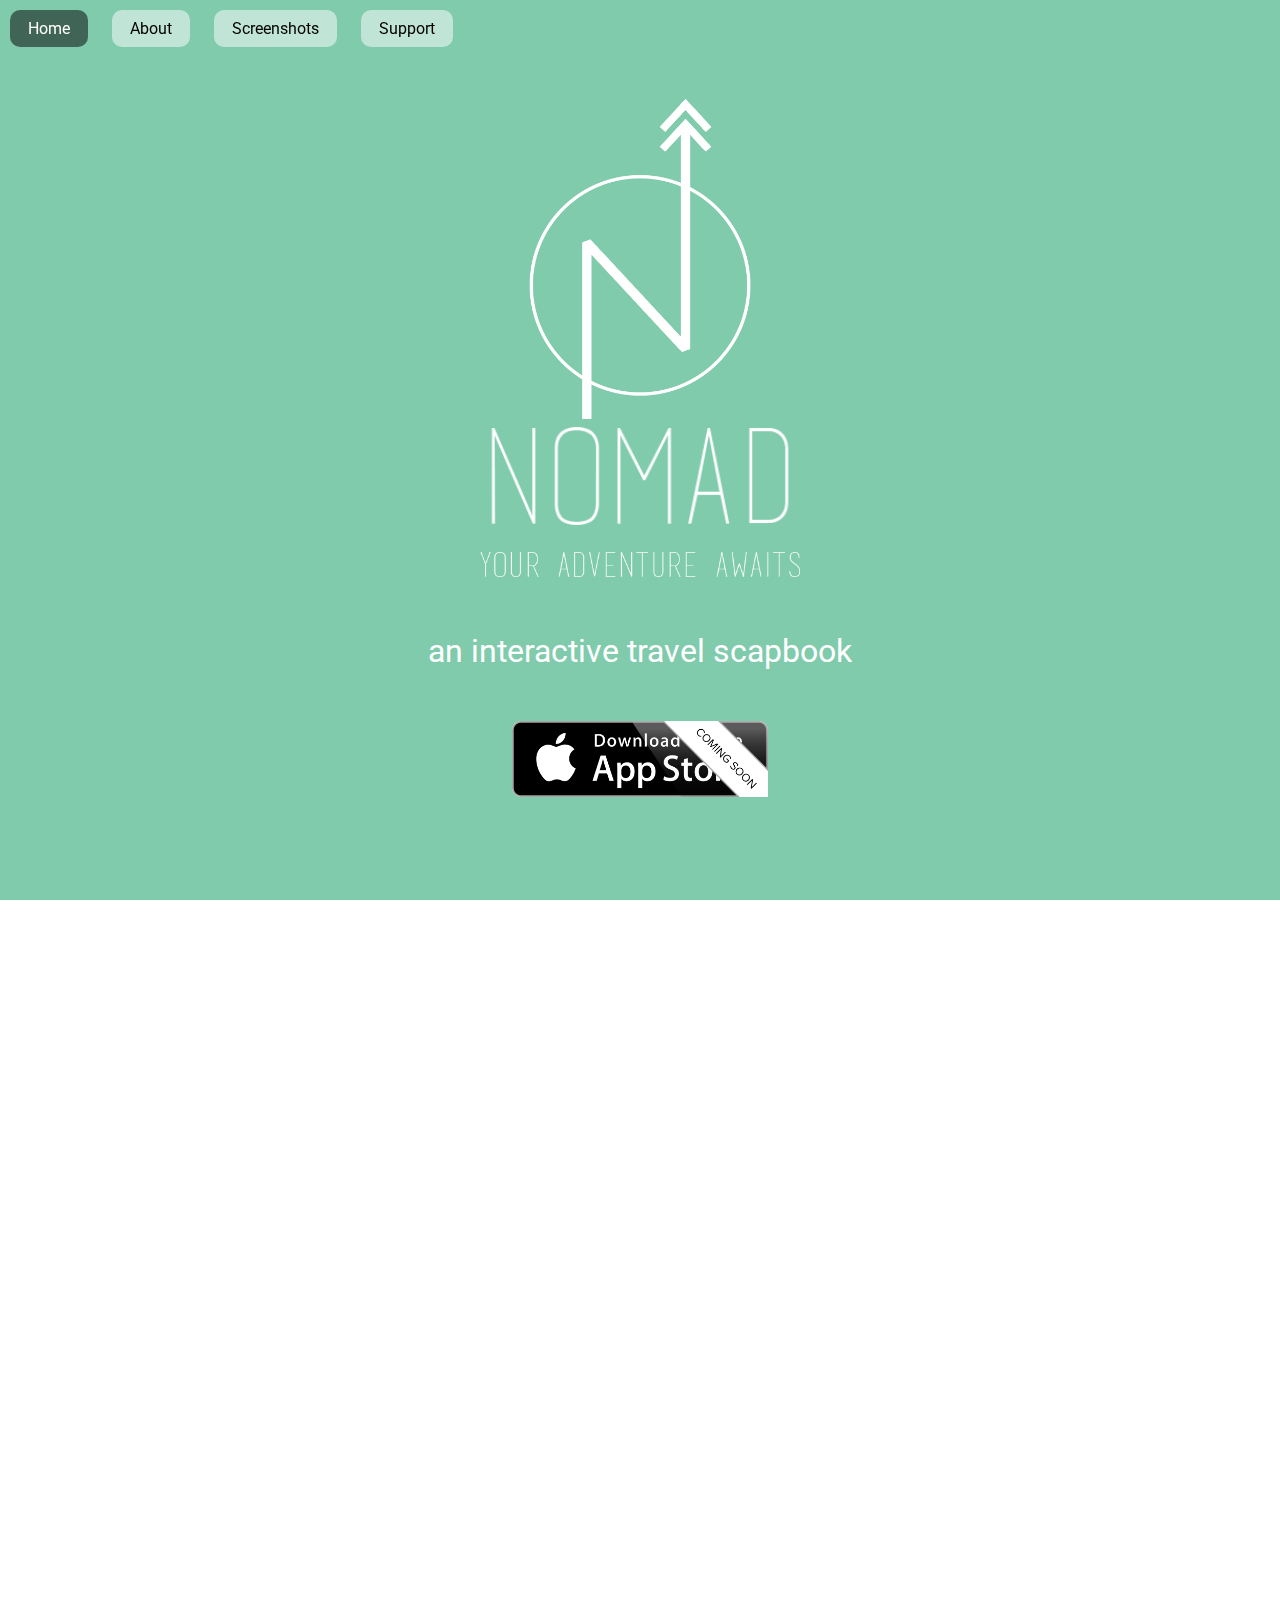
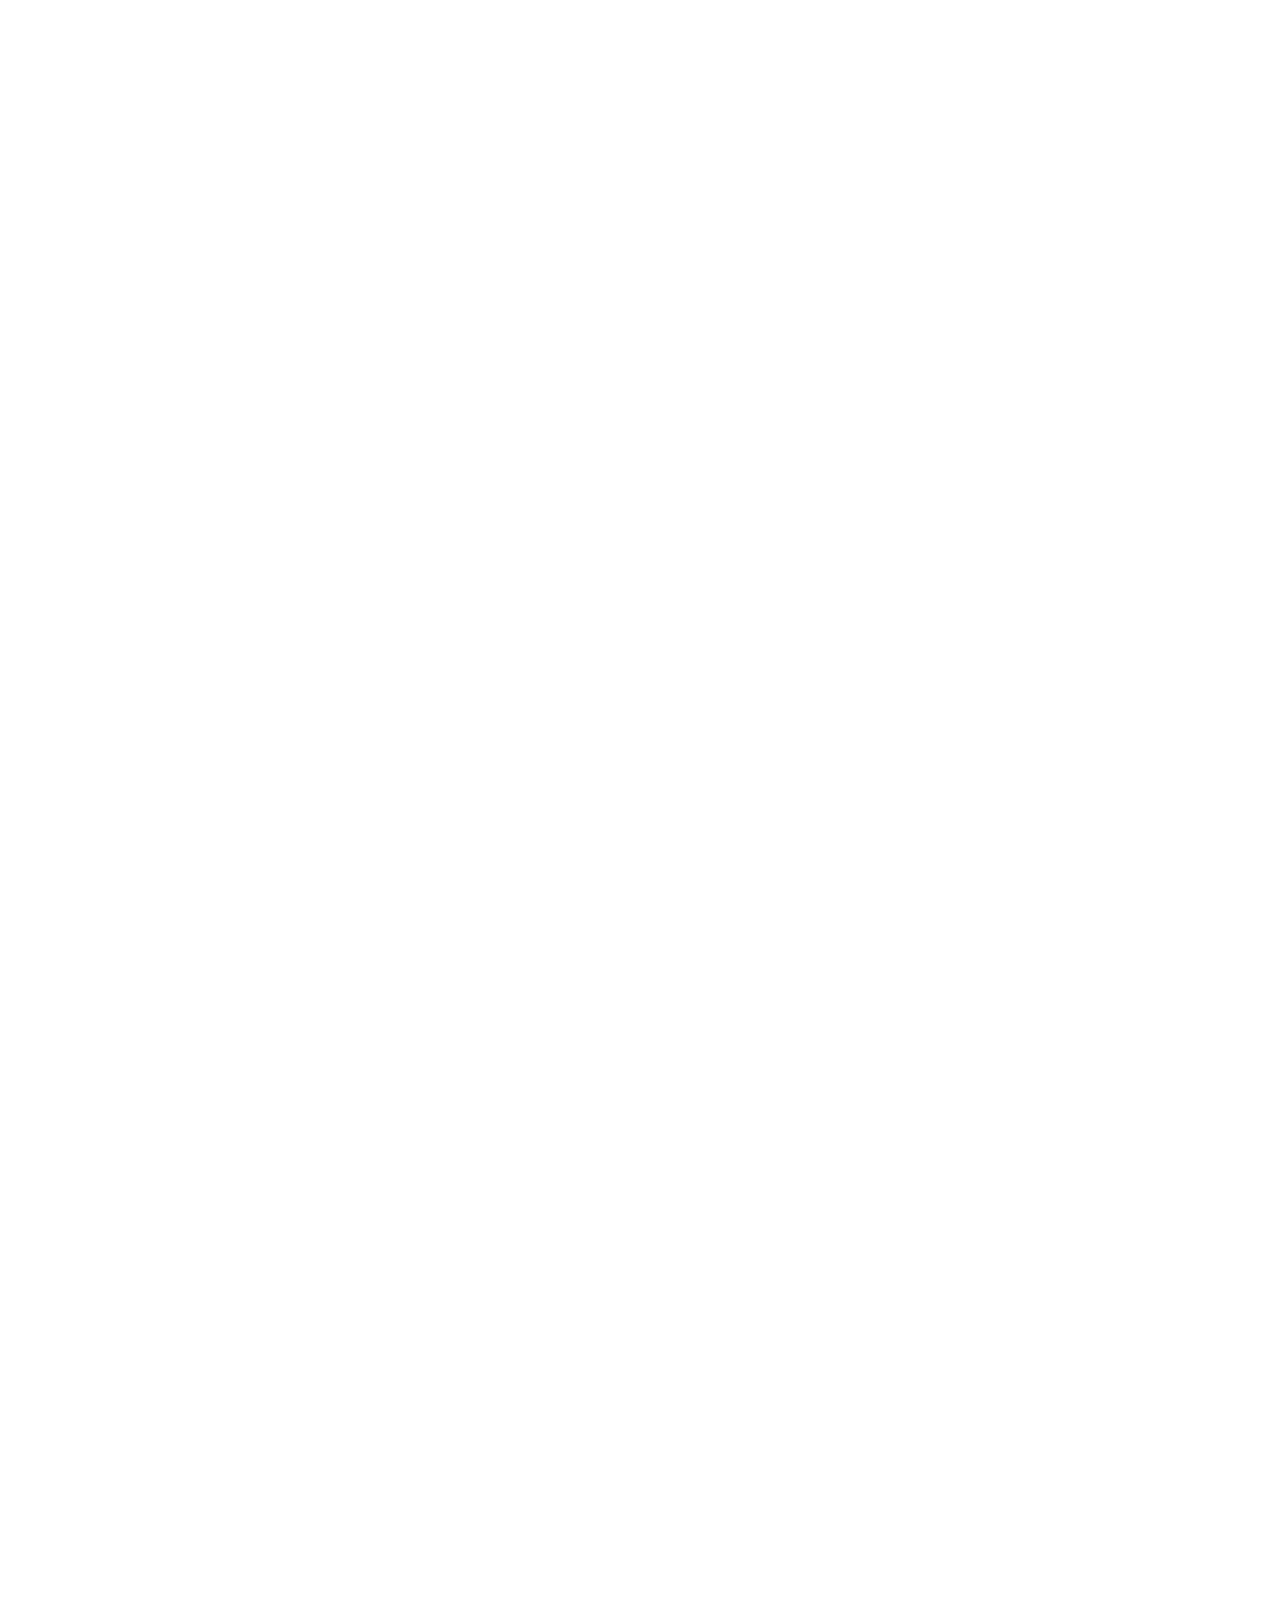
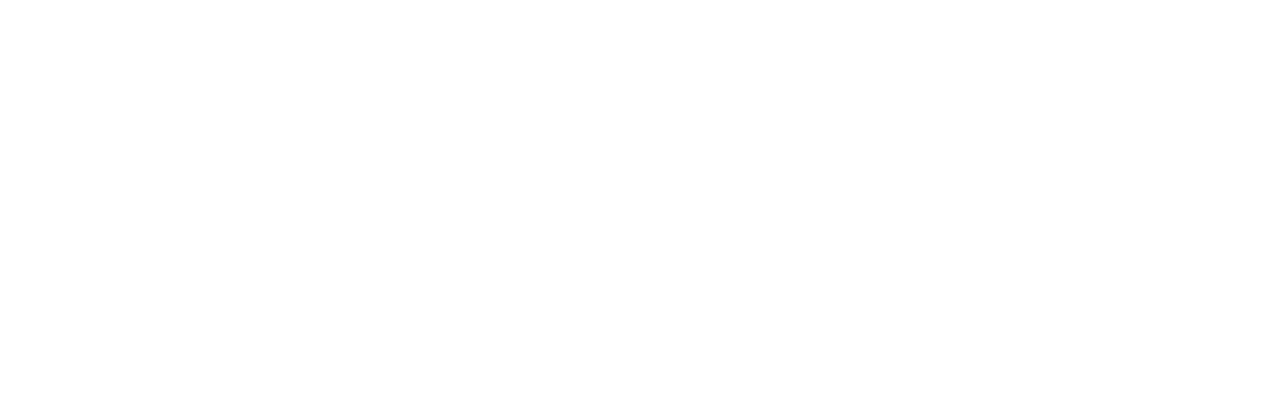
==== index.html @ 85e1ce63 "Add screenshots to website" ====
<!DOCTYPE html>
<html xmlns="http://www.w3.org/1999/xhtml">
	<head>
		<meta http-equiv="Content-Type" content="text/html; charset=utf-8" />

		<title>Nomad</title>

		<meta name="author" content="Kristin Beese" />
		<meta name="Resource-type" content="Document" />

		<link rel="stylesheet" type="text/css" href="jquery.fullPage.css" />
		<link href='http://fonts.googleapis.com/css?family=Oswald:400,300|Slabo+27px|Open+Sans+Condensed:300|Roboto:500,900,100,300,700,400' rel='stylesheet' type='text/css'>
		<link rel="stylesheet" type="text/css" href="examples.css" />

		<script src="jquery-1.8.2.min.js"></script>

		<script>
  			(function(i,s,o,g,r,a,m){i['GoogleAnalyticsObject']=r;i[r]=i[r]||function(){
  				(i[r].q=i[r].q||[]).push(arguments)},i[r].l=1*new Date();a=s.createElement(o),
  				m=s.getElementsByTagName(o)[0];a.async=1;a.src=g;m.parentNode.insertBefore(a,m)
  			})(window,document,'script','//www.google-analytics.com/analytics.js','ga');

  			ga('create', 'UA-66879766-2', 'auto');
  			ga('send', 'pageview');

		</script>


		<script type="text/javascript" src="jquery.fullPage.js"></script>

		<script type="text/javascript">
			$(document).ready(function() {
				$('#fullpage').fullpage({
					sectionsColor: ['#81cbad', '#4BBFC3', '#7BAABE', 'whitesmoke', '#ccddff'],
					anchors: ['firstPage', 'secondPage', '3rdPage', '4thpage', 'lastPage'],
					menu: '#menu',
					afterLoad: function(anchorLink, index){

						//section 2
						if(index == 2){
							//moving the image
							$('#section1').find('img').delay(500).animate({
								left: '0%'
							}, 1500, 'easeOutExpo');

							$('#section1').find('p').first().fadeIn(1800, function(){
								$('#section1').find('p').last().fadeIn(1800);
							});;

						}

						//section 3
						if(anchorLink == '3rdPage'){
							//moving the image
							$('#section2').find('.intro').delay(500).animate({
								left: '0%'
							}, 1500, 'easeOutExpo');
						}
					}
				});
			});
		</script>
		<style>

			#section1{
				background:url("bg1.jpg") center top no-repeat; 
				background-position: fixed;
				background-color: #000000;
				background-size: cover;
			}

			#section2{
				background:url("bg2.jpg") center top no-repeat; 
				background-position: fixed;
				background-color: #000000;
				background-size: cover;
			}

			#logo {
				width: 25%;
				margin-left: 30%;
				margin-right: 30%;
			}

			#section3 img {
				width: 20%;
				margin-right: 40%;
				margin-left: 40%;

			}

			h3 {
				color: black;
			}


			#section3 h2, h3{
				color: black;
				padding: 1%;
			}

			#section0 {
				background: #81cbad;
			}

			#section3 {
				background: linear-gradient(#FFFFFF, #BABABA);
			}

			#white {
				background-color: rgba(255, 255, 255, 0.45);
				-webkit-background-size: cover;
				padding-top: 3%;
				padding-bottom: 3%;
			}

			h1 {
				color: black;
				font-size: 310%;
				font-weight: 500;
			}
			#section1 p {
				color: black;
				font-size: 150%;
				margin-left: 5%;
				margin-right: 5%;
				margin-top: 2%;
				margin-bottom: 1%;
			}

			#section1 h2{
				color: black;
				font-size: 125%;
				margin: 5%;
				margin-top: 2%;
				margin-bottom: 0;
			}

			#section1 h3 {
				font-size: 255%;
				font-weight: 500;
				color: black;
			}

			#section0 h2 {
				font-size: 200%;
				color: white;
				padding-top: 4%;
				padding-bottom: 4%;
				padding-left: 8%;
				padding-right: 8%;
			}

			#app {
				width: 20%;
			}

			#numlist {
				text-align: left;
			}

			#section2 img {
				height: 70%;
				text-align: center;
				margin: 0;
			}

			#section1 img {
				float: left;
				width: 13%;
				margin: 3%;
				margin-top: 0%;
			
			}

			#section3 h3 {
				font-size: 150%;
			}

			#section1 h1 {
				padding: 0;
				margin: 0;
				padding-top: 5px;
			}

			#section3 p {
				color: black;
			}


			a {
				color: #81cbad;
			}

		</style>

	</head>
	<body>

		<ul id="menu">
			<li data-menuanchor="firstPage"><a href="#firstPage">Home</a></li>
			<li data-menuanchor="secondPage"><a href="#secondPage">About</a></li>
			<li data-menuanchor="3rdPage"><a href="#3rdPage">Screenshots</a></li>
			<li data-menuanchor="4thpage"><a href="#4thpage">Support</a></li>
		</ul>
		<div id="fullpage">
			<div class="section active" id="section0">
				<p><img id="logo" src="logo.png"></p>
				<p><img id="logo" src="nomad.png"></p><br>
				<img id="logo" src="slogan.png">
				<h2>an interactive travel scapbook</h2>
				<img id="app" src="ios-coming-soon.png">
			</div>

			<div class="section" id="section1">

				<div id="white">

				
					<h1 id="top">perfect for the adventurer</h1>
					<h2>There are so many people of all ages who love to go on adventures, but documenting such trips is not so easy. Though GPS location and timestamps are automatically stored for pictures on iPhones, there is no way to clearly display the progression or the important highlights of a trip in a visual manner. The goal of this app is to pin pictures at locations with a description in order to have a visual scrapbook at the end of the trip. Even though there currently are some travel blogging and GPS tracking applications that can help track your trips, there is no single application that provides a cohesive overview. We can address this problem by organizing the different locations, media, and comments in a chronological list view for each trip with an additional mapview with pinpoints at each entry. </h2>

				</div>

			</div>

			<div class="section" id="section2">
			    <div class="slide active"><img src="screenshots/mockup/iPhone6-0-home_iphone6_gold_portrait.png"></div>
			    <div class="slide active"><img src="screenshots/mockup/iPhone6-1-adventures_iphone6_gold_portrait.png"></div>
			    <div class="slide active"><img src="screenshots/mockup/iPhone6-2-trip_iphone6_gold_portrait.png"></div>
			    <div class="slide active"><img src="screenshots/mockup/iPhone6-3-map_iphone6_gold_portrait.png"></div>
			    <div class="slide active"><img src="screenshots/mockup/iPhone6-4-trip_iphone6_gold_portrait.png"></div>
			</div>

			<div class="section" id="section3">
				
				<h1>comments, questions, or concerns?</h1>
				<h3>Please contact our team</h3>
				<p><a href="mailto:kristinbeese@gmail.com"><b>email us</b></a><p>
				<p><a href="https://github.com/beese/project-nomad"><b>github</b></a><p>
			</div>
		</div>

	</body>
</html>
---- examples.css ----
@CHARSET "ISO-8859-1";
/* Reset CSS
 * --------------------------------------- */
body,div,dl,dt,dd,ul,ol,li,h1,h2,h3,h4,h5,h6,pre,
form,fieldset,input,textarea,p,blockquote,th,td {
    padding: 0;
    margin: 0;
}
a{
	text-decoration:none;
}
table {
    border-spacing: 0;
}
fieldset,img {
    border: 0;
}
address,caption,cite,code,dfn,em,strong,th,var {
    font-weight: normal;
    font-style: normal;
}
strong{
	font-weight: bold;
}
ol,ul {
    list-style: none;
    margin:0;
    padding:0;
}
caption,th {
    text-align: left;

}
h1,h2,h3,h4,h5,h6 {
    font-weight: normal;
    font-size: 100%;
    margin:0;
    padding:0;
    color:#444;
}
q:before,q:after {
    content:'';
}
abbr,acronym { border: 0;
}


/* Custom CSS
 * --------------------------------------- */
body{
	font-family: "Roboto", "Helvetica Neue", arial;
	color: #333;
	color: rgba(0,0,0,0.5);
}
.wrap{
	margin-left: auto;
	margin-right: auto;
	width: 960px;
	position: relative;
}
h1{
	font-size: 6em;
}
p{
	font-size: 2em;
}
.intro p{
	width: 50%;
	margin: 0 auto;
	font-size: 1.5em;
}
.section{
	text-align:center;
}
#menu li {
	display:inline-block;
	margin: 10px;
	color: #000;
	background:#fff;
	background: rgba(255,255,255, 0.5);
	-webkit-border-radius: 10px;
            border-radius: 10px;
}
#menu li.active{
	background:#666;
	background: rgba(0,0,0, 0.5);
	color: #fff;
}
#menu li a{
	text-decoration:none;
	color: #000;
}
#menu li.active a:hover{
	color: #000;
}
#menu li:hover{
	background: rgba(255,255,255, 0.8);
}
#menu li a,
#menu li.active a{
	padding: 9px 18px;
	display:block;
}
#menu li.active a{
	color: #fff;
}
#menu{
	position:fixed;
	top:0;
	left:0;
	height: 40px;
	z-index: 70;
	width: 100%;
	padding: 0;
	margin:0;
}
.twitter-share-button{
	position: fixed;
	z-index: 99;
	right: 149px;
	top: 9px;
}
#download{
	margin: 10px 0 0 0;
	padding: 15px 10px;
	color: #fff;
	text-shadow: 0 -1px 0 rgba(0,0,0,0.25);
	background-color: #49afcd;
	background-image: -moz-linear-gradient(top, #5bc0de, #2f96b4);
	background-image: -ms-linear-gradient(top, #5bc0de, #2f96b4);
	background-image: -webkit-gradient(linear,0 0,0 100%,from( #5bc0de),to( #2f96b4));
	background-image: -webkit-linear-gradient(top, #5bc0de, #2f96b4);
	background-image: -o-linear-gradient(top, #5bc0de, #2f96b4);
	background-image: linear-gradient(top, #5bc0de, #2f96b4);
	background-repeat: repeat-x;
	filter: progid:DXImageTransform.Microsoft.gradient(startColorstr='#5bc0de', endColorstr='#2f96b4', GradientType=0);
	border-color: #2f96b4 #2f96b4 #1f6377;
	border-color: rgba(0,0,0,.1) rgba(0,0,0,.1) rgba(0,0,0,.25);
	filter: progid:DXImageTransform.Microsoft.gradient(enabled=false);

	-webkit-border-radius: 6px;
	-moz-border-radius: 6px;
	border-radius: 6px;
	vertical-align: middle;
	cursor: pointer;
	display: inline-block;
	-webkit-box-shadow: inset 0 1px 0 rgba(255,255,255,0.2),0 1px 2px rgba(0,0,0,0.05);
	-moz-box-shadow: inset 0 1px 0 rgba(255,255,255,0.2),0 1px 2px rgba(0,0,0,0.05);
	box-shadow: inset 0 1px 0 rgba(255,255,255,0.2),0 1px 2px rgba(0,0,0,0.05);
}
#download a{
	text-decoration:none;
	color:#fff;
}
#download:hover{
	text-shadow: 0 -1px 0 rgba(0,0,0,.25);
	background-color: #2F96B4;
	background-position: 0 -15px;
	-webkit-transition: background-position .1s linear;
	-moz-transition: background-position .1s linear;
	-ms-transition: background-position .1s linear;
	-o-transition: background-position .1s linear;
	transition: background-position .1s linear;
}
#infoMenu{
	height: 20px;
	color: #f2f2f2;
	position:fixed;
	z-index:70;
	bottom:0;
	width:100%;
	text-align:right;
	font-size:0.9em;
	padding:8px 0 8px 0;
}
#infoMenu ul{
	padding: 0 40px;
}
#infoMenu li a{
	display: block;
	margin: 0 22px 0 0;
	color: #333;
}
#infoMenu li a:hover{
	text-decoration:underline;
}
#infoMenu li{
	display:inline-block;
	position:relative;
}
#examplesList{
	display:none;
	background: #282828;
	-webkit-border-radius: 6px;
	-moz-border-radius: 6px;
	border-radius: 6px;
	padding: 20px;
	float: left;
	position: absolute;
	bottom: 29px;
	right: 0;
	width:638px;
	text-align:left;
}
#examplesList ul{
	padding:0;
}
#examplesList ul li{
	display:block;
	margin: 5px 0;
}
#examplesList ul li a{
	color: #BDBDBD;
	margin:0;
}
#examplesList ul li a:hover{
	color: #f2f2f2;
}
#examplesList .column{
	float: left;
	margin: 0 20px 0 0;
}
#examplesList h3{
	color: #f2f2f2;
	font-size: 1.2em;
	margin: 0 0 15px 0;
	border-bottom: 1px solid rgba(0, 0, 0, 0.4);
	-webkit-box-shadow: 0 1px 0 rgba(255, 255, 255, 0.1);
	-moz-box-shadow: 0 1px 0 rgba(255,255,255,0.1);
	box-shadow: 0 1px 0 rgba(255, 255, 255, 0.1);
	padding: 0 0 5px 0;
}



/* Demos Menu
 * --------------------------------------- */
 #demosMenu{
	position:fixed;
	bottom: 10px;
	right:10px;
	z-index: 999;
 }
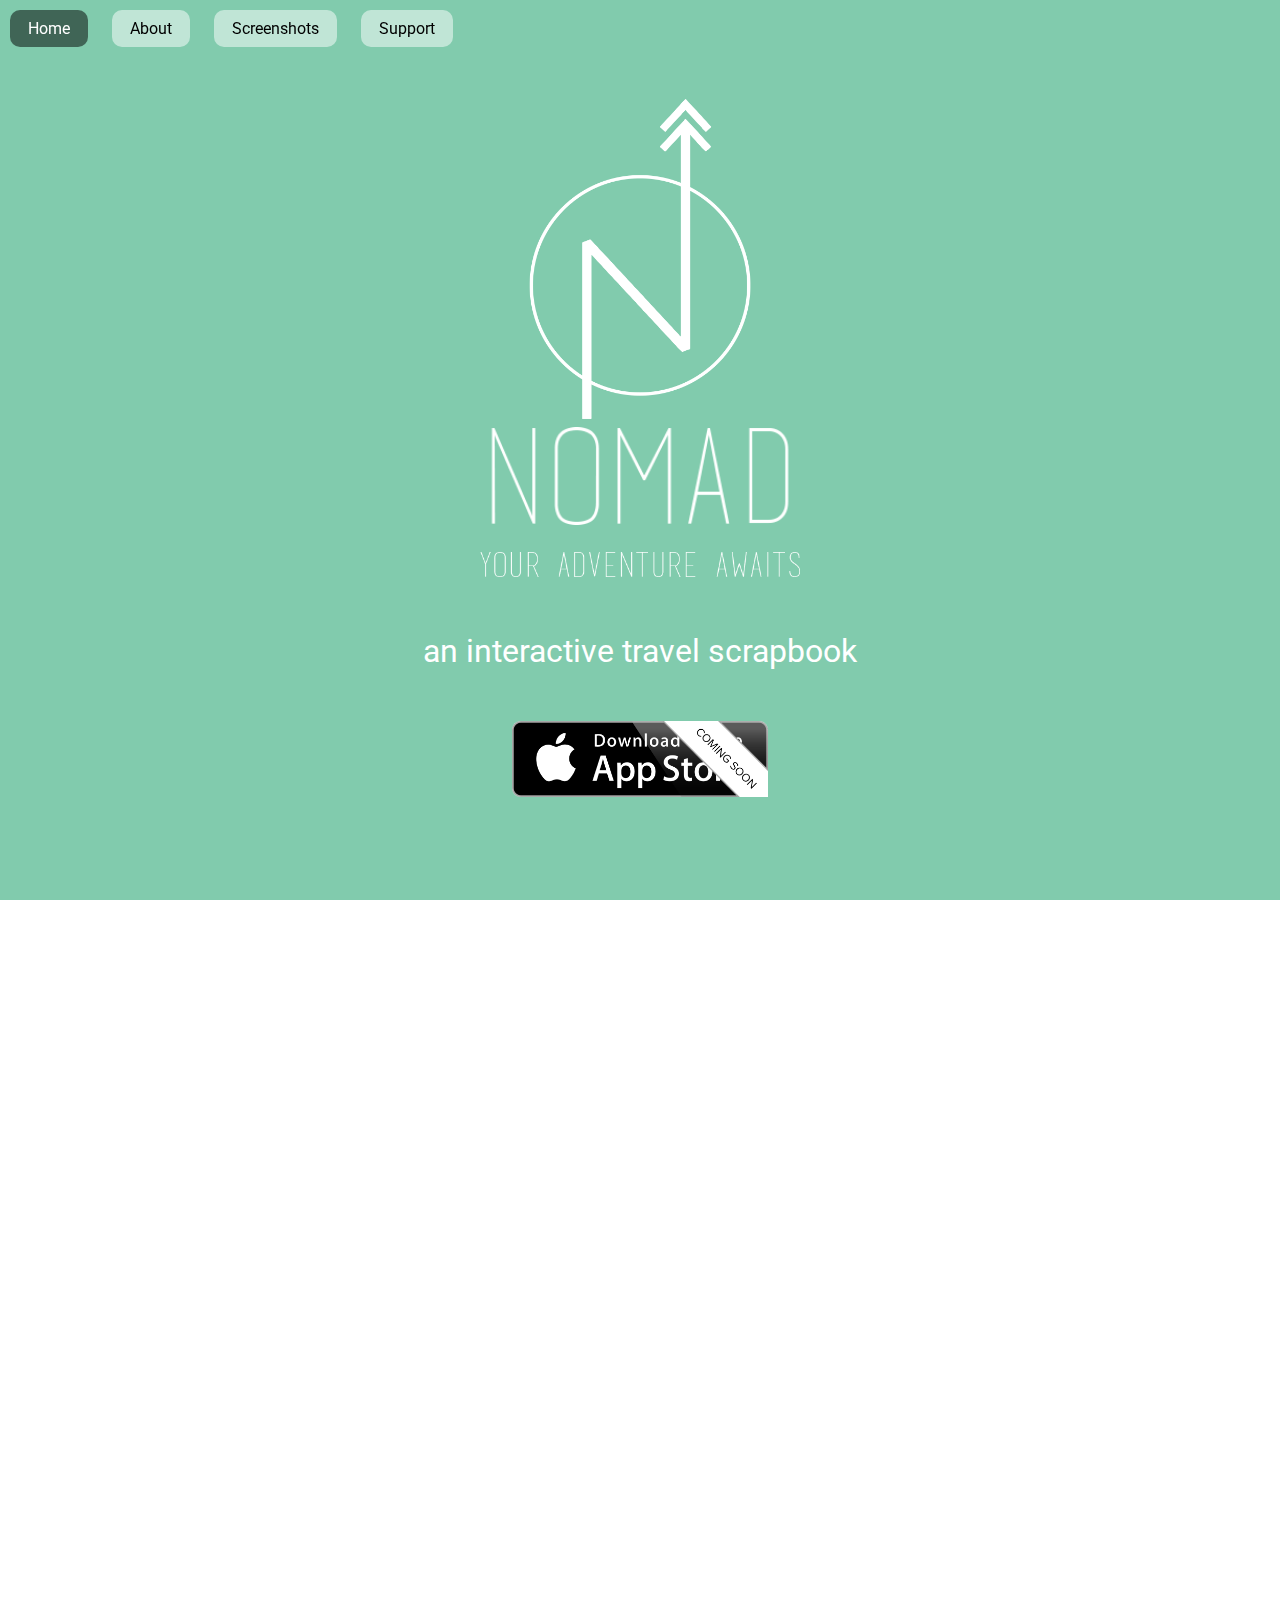
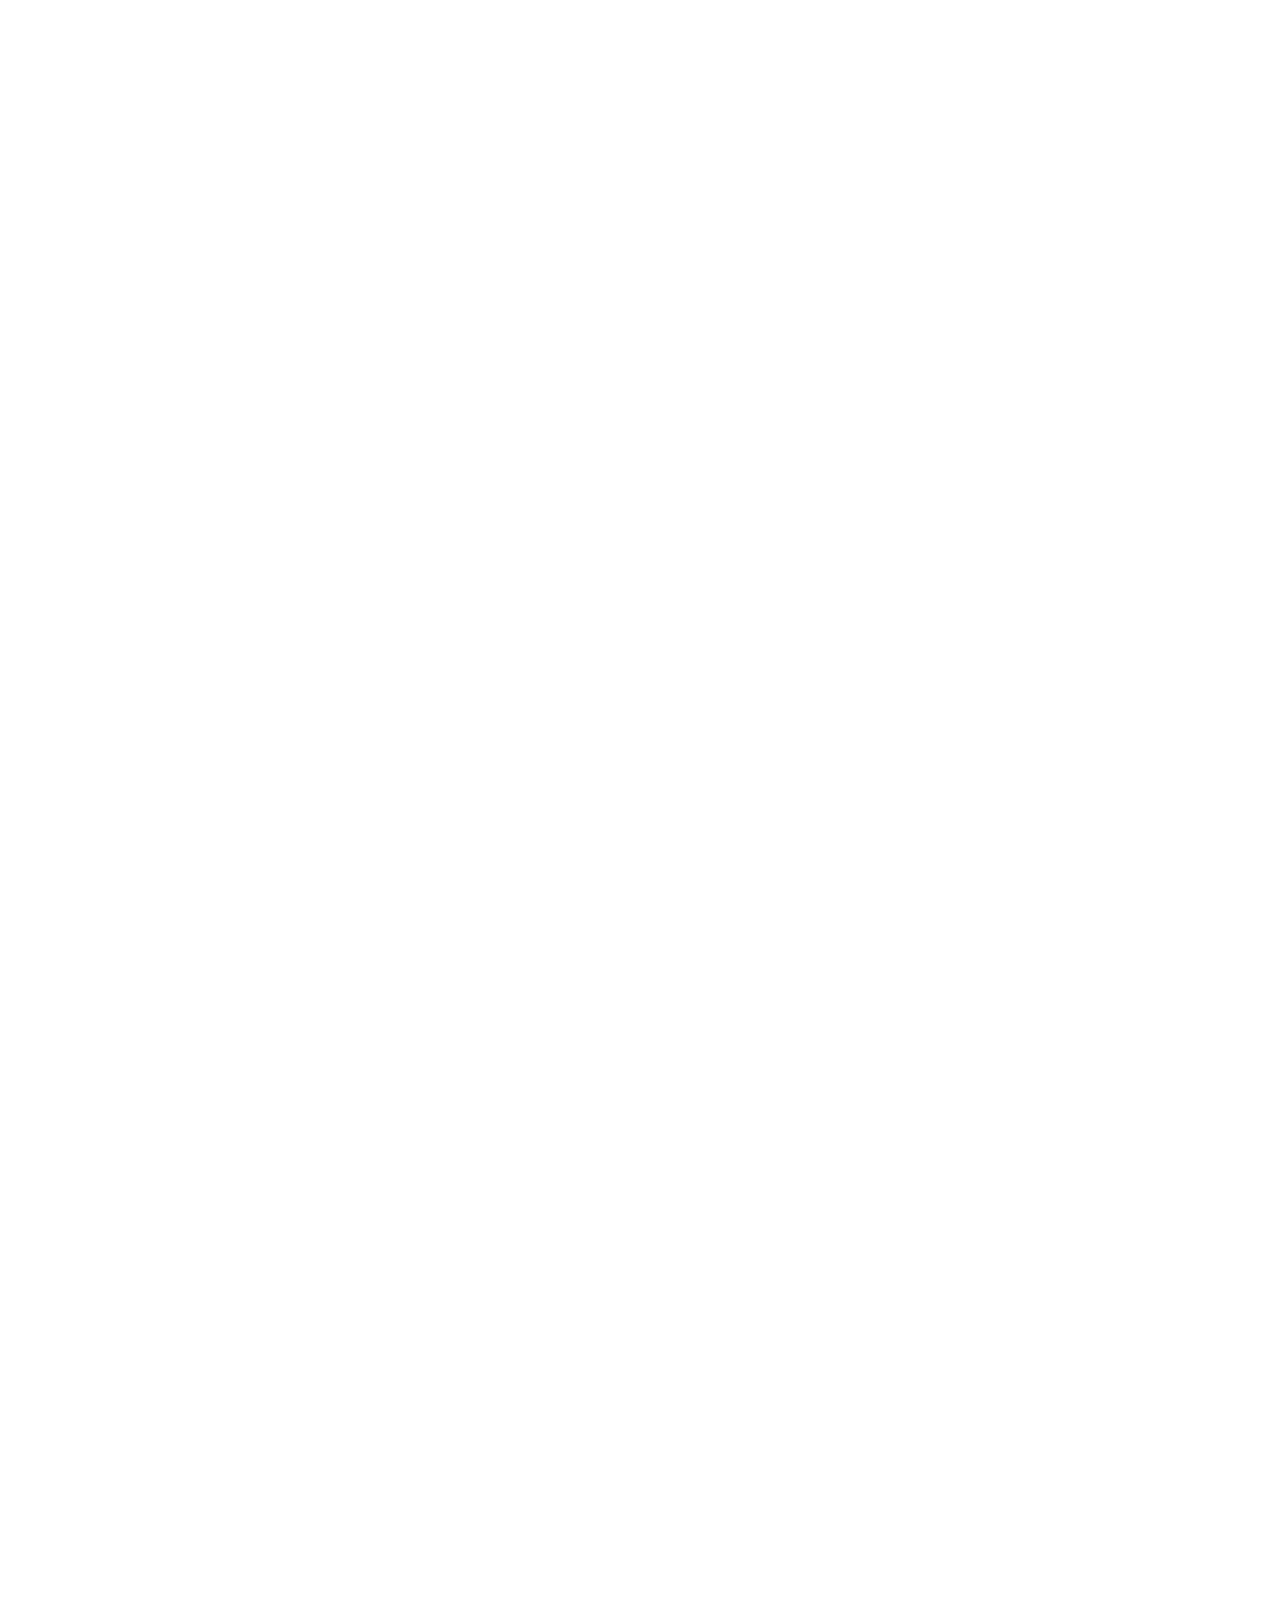
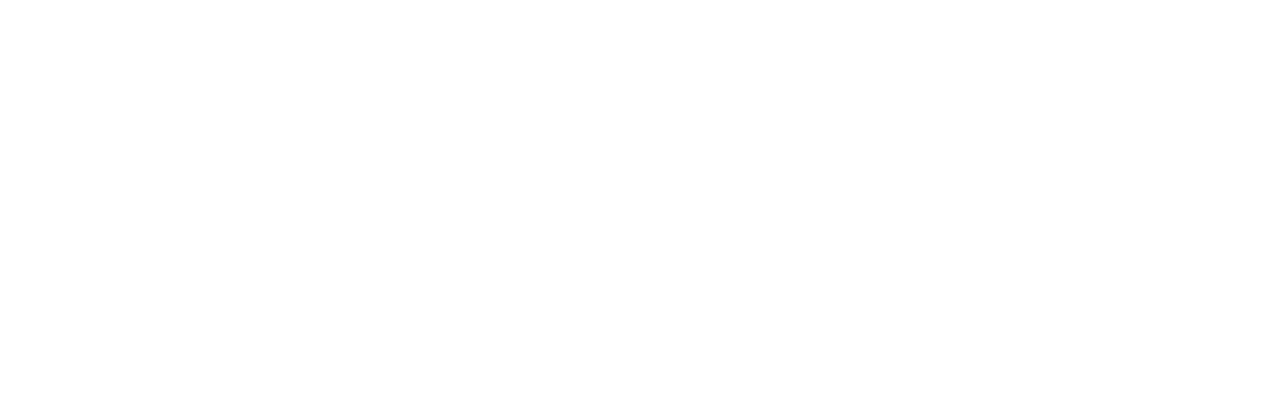
==== commit 7a04a0f8: "fixed typo" ====
--- a/index.html
+++ b/index.html
@@ -208,7 +208,7 @@
 				<p><img id="logo" src="logo.png"></p>
 				<p><img id="logo" src="nomad.png"></p><br>
 				<img id="logo" src="slogan.png">
-				<h2>an interactive travel scapbook</h2>
+				<h2>an interactive travel scrapbook</h2>
 				<img id="app" src="ios-coming-soon.png">
 			</div>
 
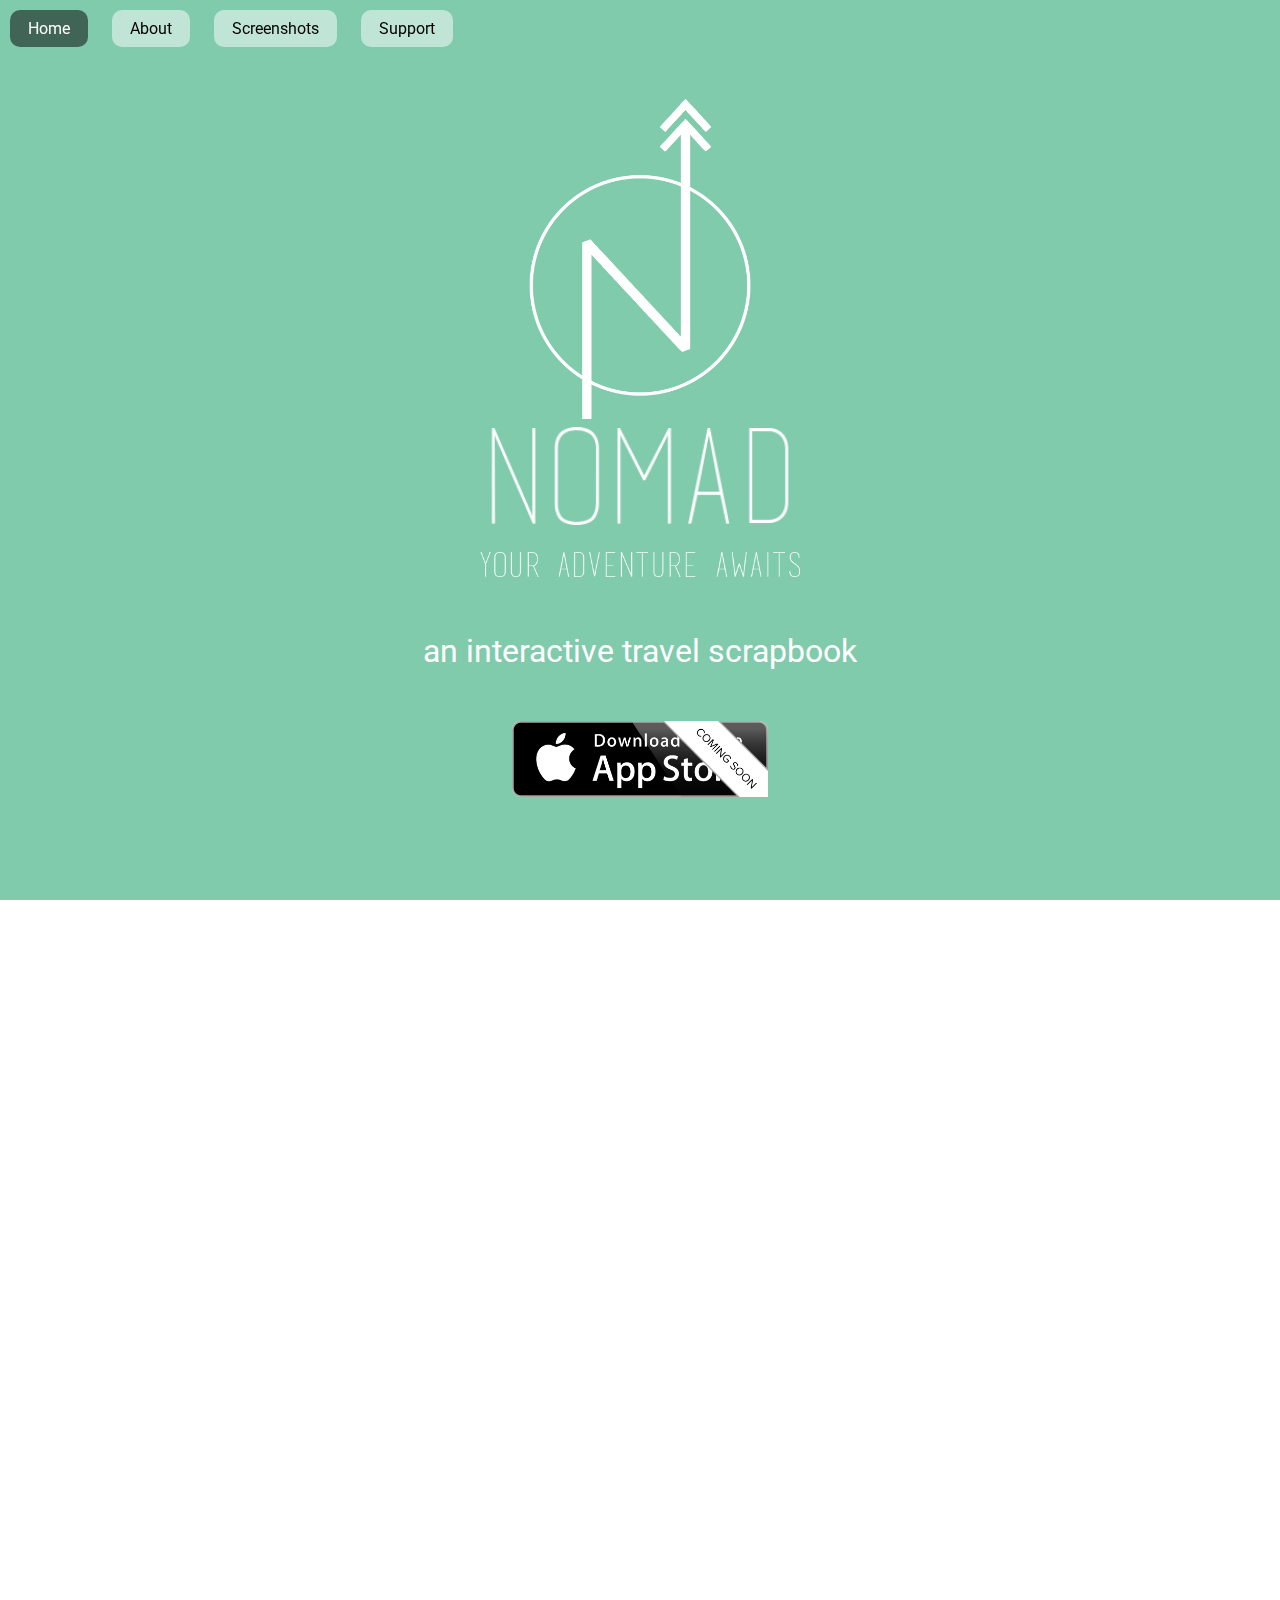
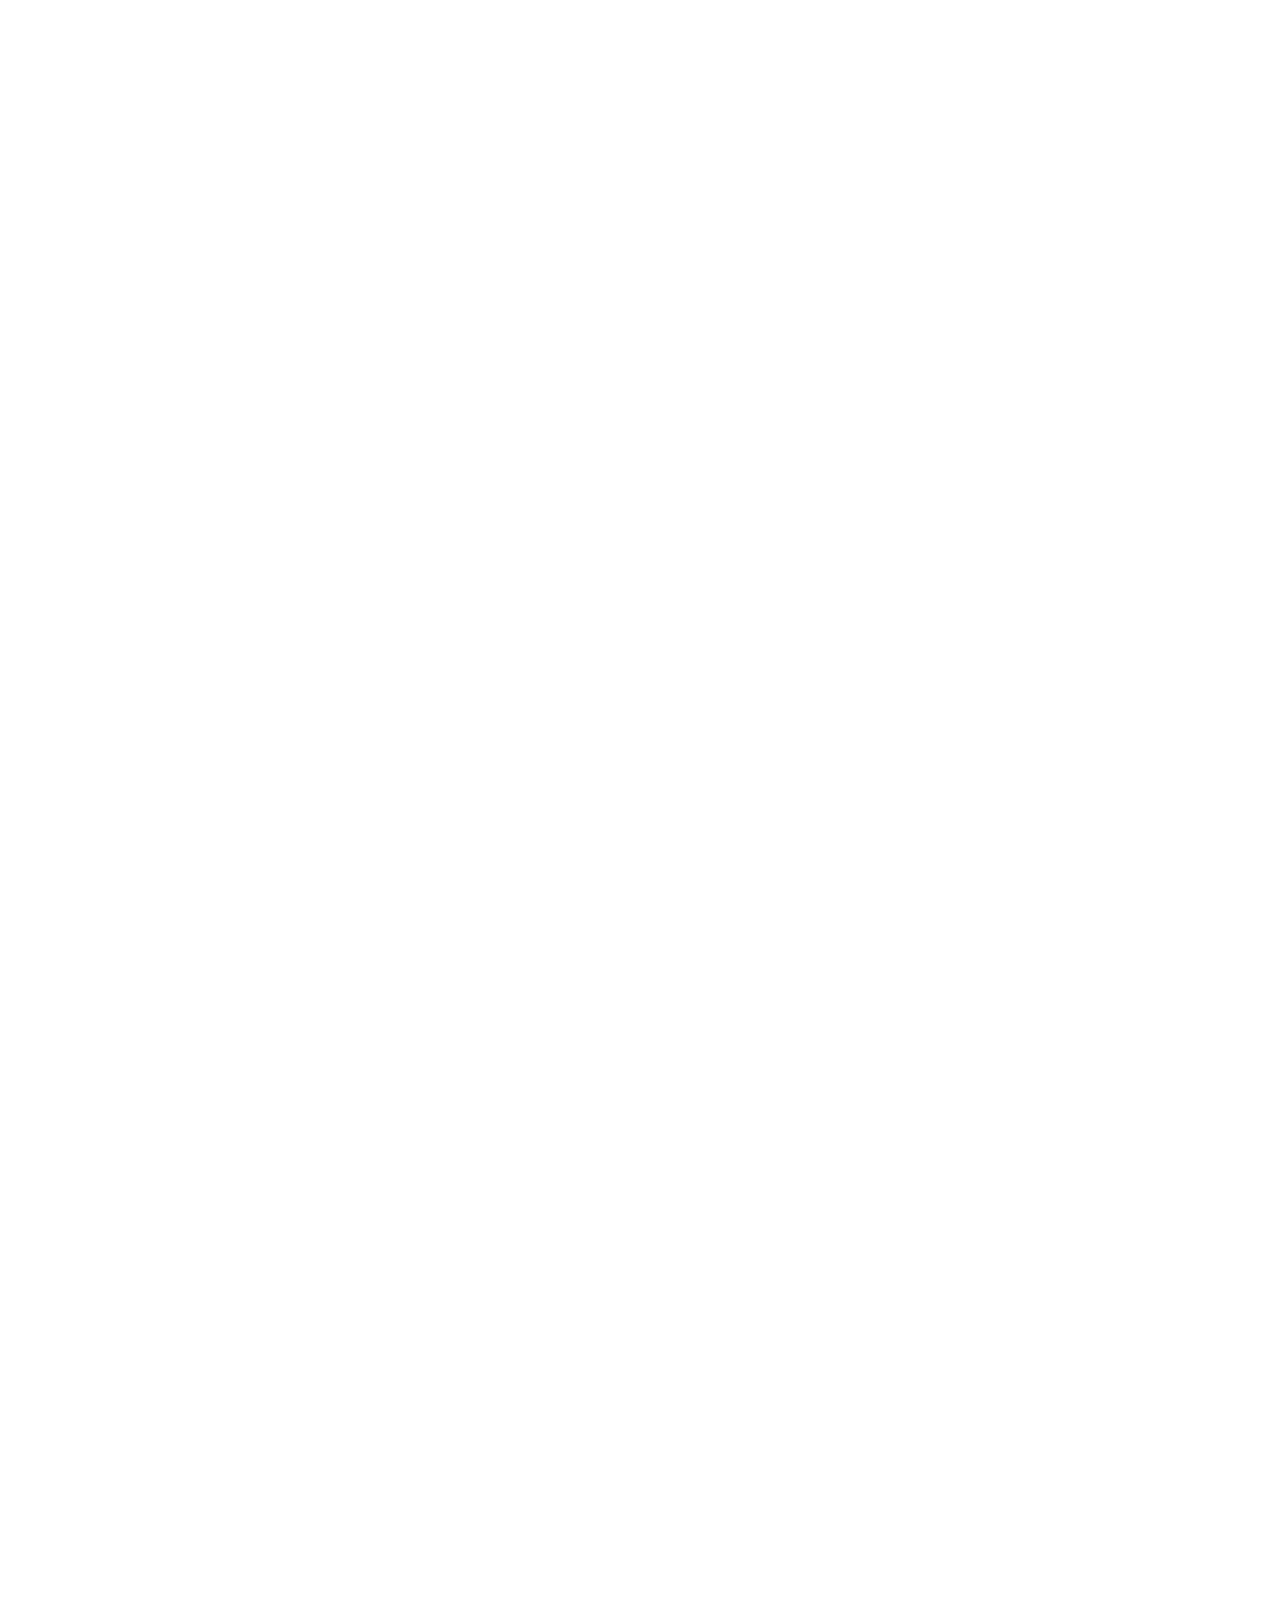
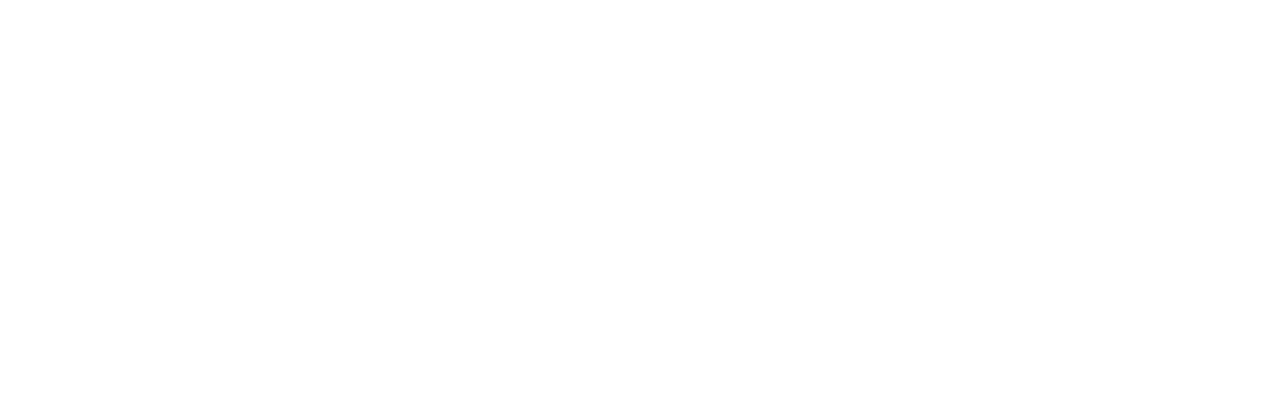
==== commit 671d6f4b: "tweaking" ====
--- a/index.html
+++ b/index.html
@@ -32,7 +32,7 @@
 			$(document).ready(function() {
 				$('#fullpage').fullpage({
 					sectionsColor: ['#81cbad', '#4BBFC3', '#7BAABE', 'whitesmoke', '#ccddff'],
-					anchors: ['firstPage', 'secondPage', '3rdPage', '4thpage', 'lastPage'],
+					anchors: ['home', 'about', 'screenshots', 'support', 'lastPage'],
 					menu: '#menu',
 					afterLoad: function(anchorLink, index){
 
@@ -50,7 +50,7 @@
 						}
 
 						//section 3
-						if(anchorLink == '3rdPage'){
+						if(anchorLink == 'screenshots'){
 							//moving the image
 							$('#section2').find('.intro').delay(500).animate({
 								left: '0%'
@@ -198,10 +198,10 @@
 	<body>
 
 		<ul id="menu">
-			<li data-menuanchor="firstPage"><a href="#firstPage">Home</a></li>
-			<li data-menuanchor="secondPage"><a href="#secondPage">About</a></li>
-			<li data-menuanchor="3rdPage"><a href="#3rdPage">Screenshots</a></li>
-			<li data-menuanchor="4thpage"><a href="#4thpage">Support</a></li>
+			<li data-menuanchor="home"><a href="#home">Home</a></li>
+			<li data-menuanchor="about"><a href="#about">About</a></li>
+			<li data-menuanchor="screenshots"><a href="#screenshots">Screenshots</a></li>
+			<li data-menuanchor="support"><a href="#support">Support</a></li>
 		</ul>
 		<div id="fullpage">
 			<div class="section active" id="section0">
@@ -218,8 +218,12 @@
 
 				
 					<h1 id="top">perfect for the adventurer</h1>
-					<h2>There are so many people of all ages who love to go on adventures, but documenting such trips is not so easy. Though GPS location and timestamps are automatically stored for pictures on iPhones, there is no way to clearly display the progression or the important highlights of a trip in a visual manner. The goal of this app is to pin pictures at locations with a description in order to have a visual scrapbook at the end of the trip. Even though there currently are some travel blogging and GPS tracking applications that can help track your trips, there is no single application that provides a cohesive overview. We can address this problem by organizing the different locations, media, and comments in a chronological list view for each trip with an additional mapview with pinpoints at each entry. </h2>
-
+					<h2>Easily and conveniently document and share your experiences</h2>
+					<ul id="list" style="list-style-type:disc">
+					  <li>View and share adventures</li>
+					  <li>Add entries with details and photos</li>
+					  <li>View map of entries</li>
+					</ul></h2>
 				</div>
 
 			</div>
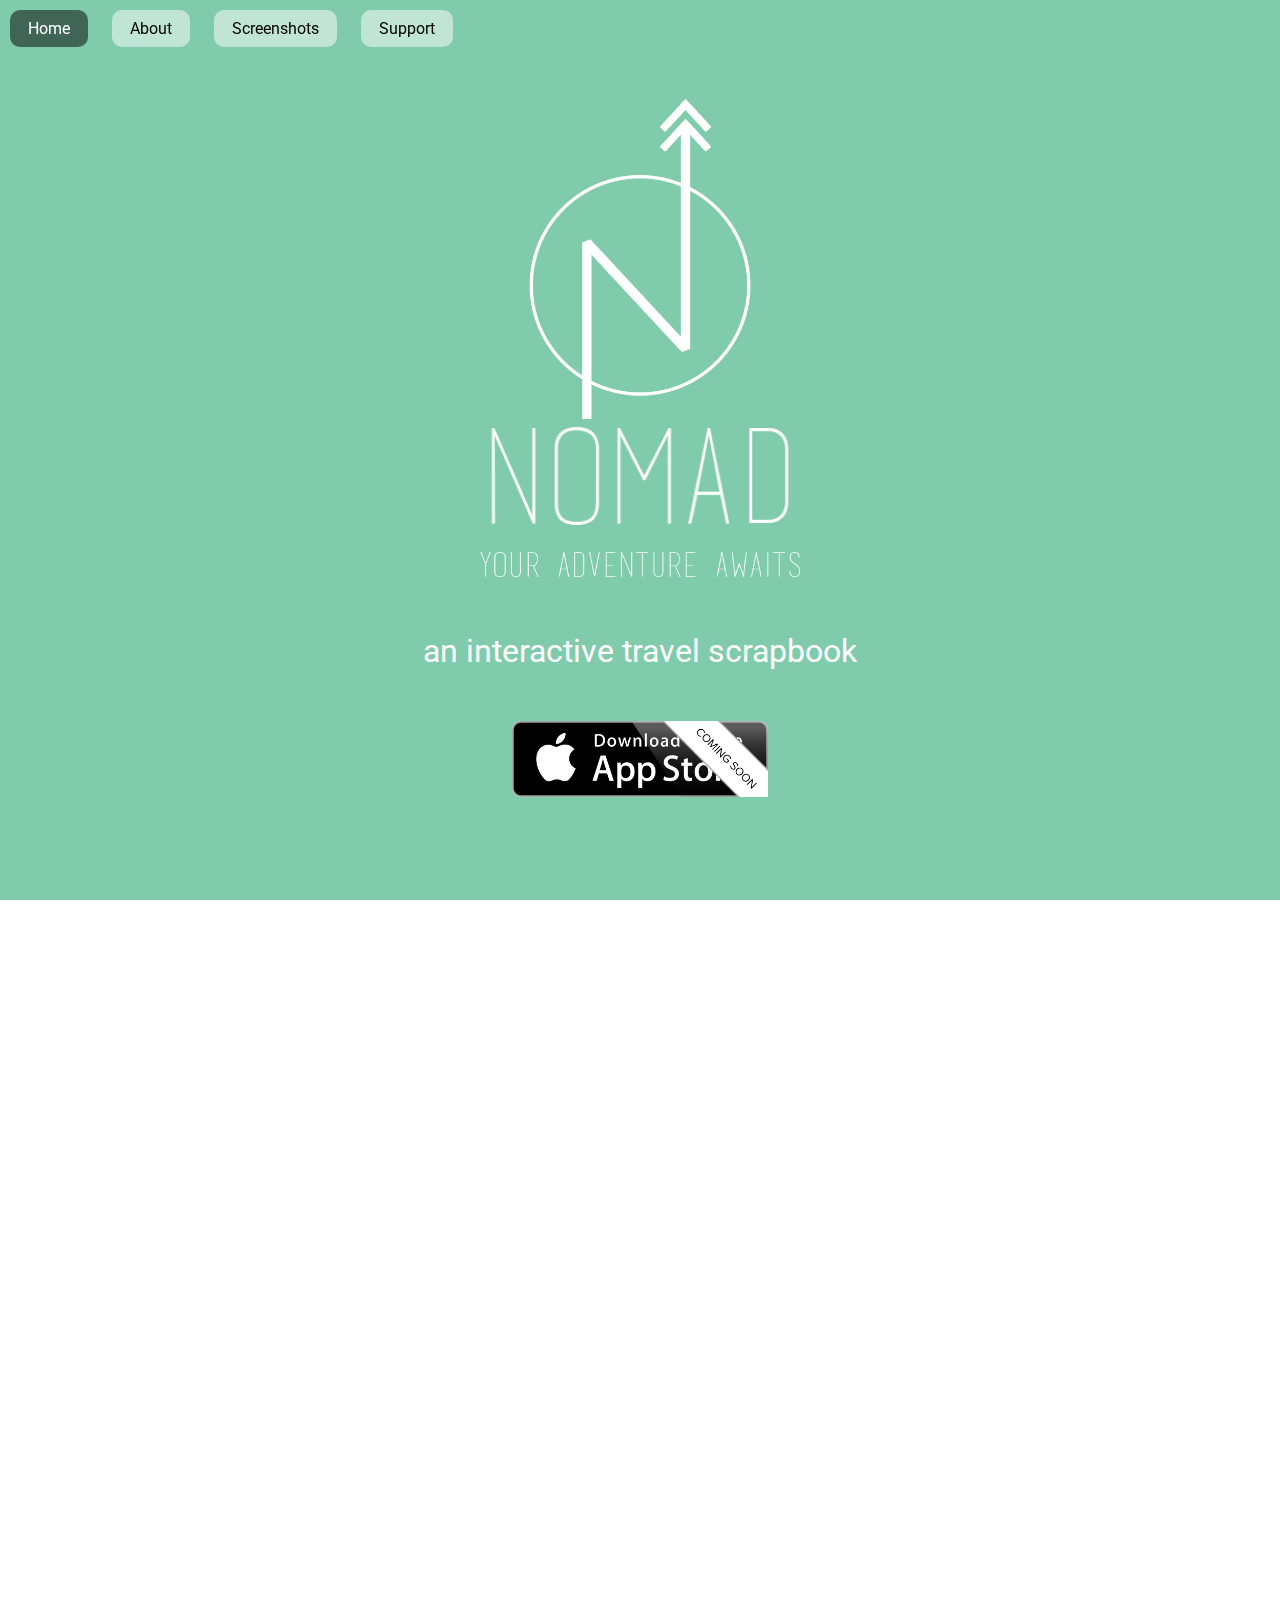
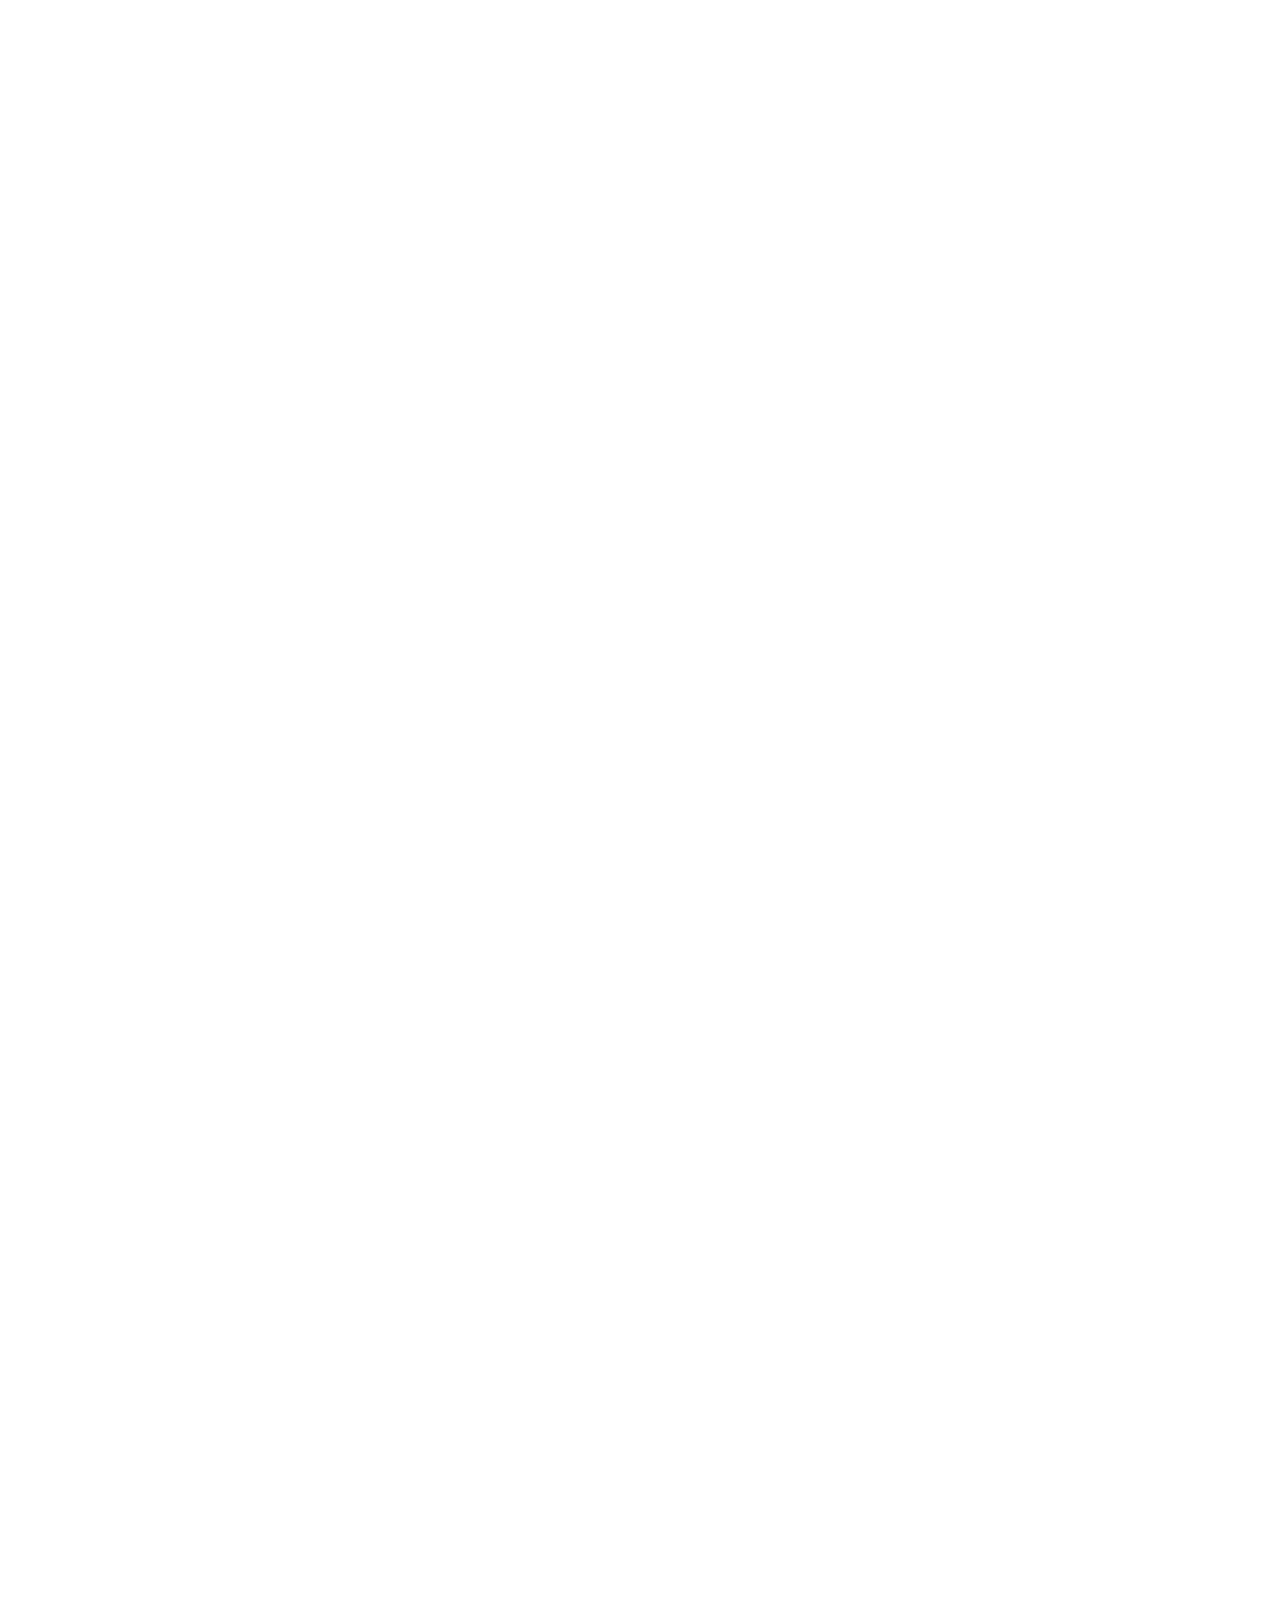
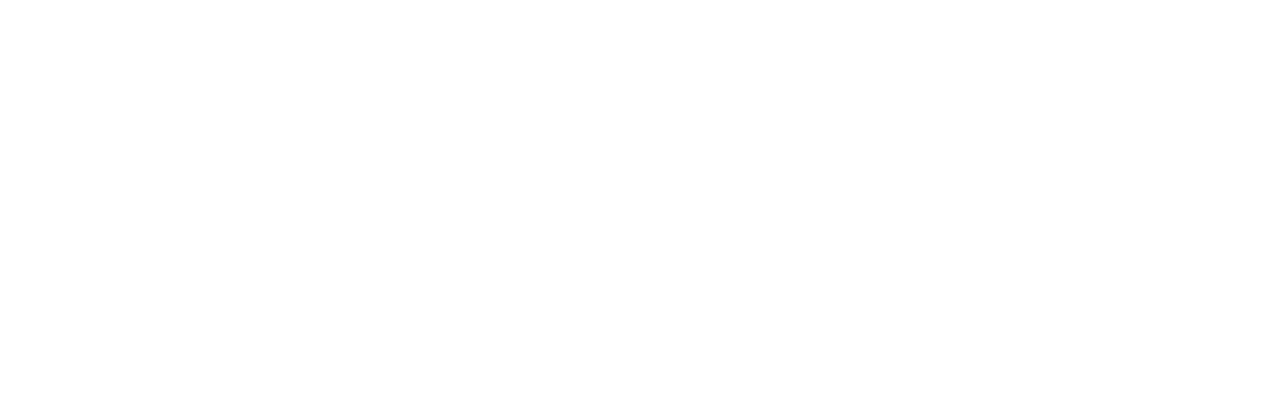
==== commit b84fd4f1: "font tweaks" ====
--- a/index.html
+++ b/index.html
@@ -93,6 +93,11 @@
 				color: black;
 			}
 
+			#list {
+				color: black;
+				font-size: 125%;
+
+			}
 
 			#section3 h2, h3{
 				color: black;
@@ -130,7 +135,7 @@
 
 			#section1 h2{
 				color: black;
-				font-size: 125%;
+				font-size: 150%;
 				margin: 5%;
 				margin-top: 2%;
 				margin-bottom: 0;
@@ -219,10 +224,12 @@
 				
 					<h1 id="top">perfect for the adventurer</h1>
 					<h2>Easily and conveniently document and share your experiences</h2>
+					<p>
+					</p>
 					<ul id="list" style="list-style-type:disc">
-					  <li>View and share adventures</li>
-					  <li>Add entries with details and photos</li>
-					  <li>View map of entries</li>
+					  <li>-View and share adventures-</li>
+					  <li>-Add entries with details and photos-</li>
+					  <li>-View map of entries-</li>
 					</ul></h2>
 				</div>
 
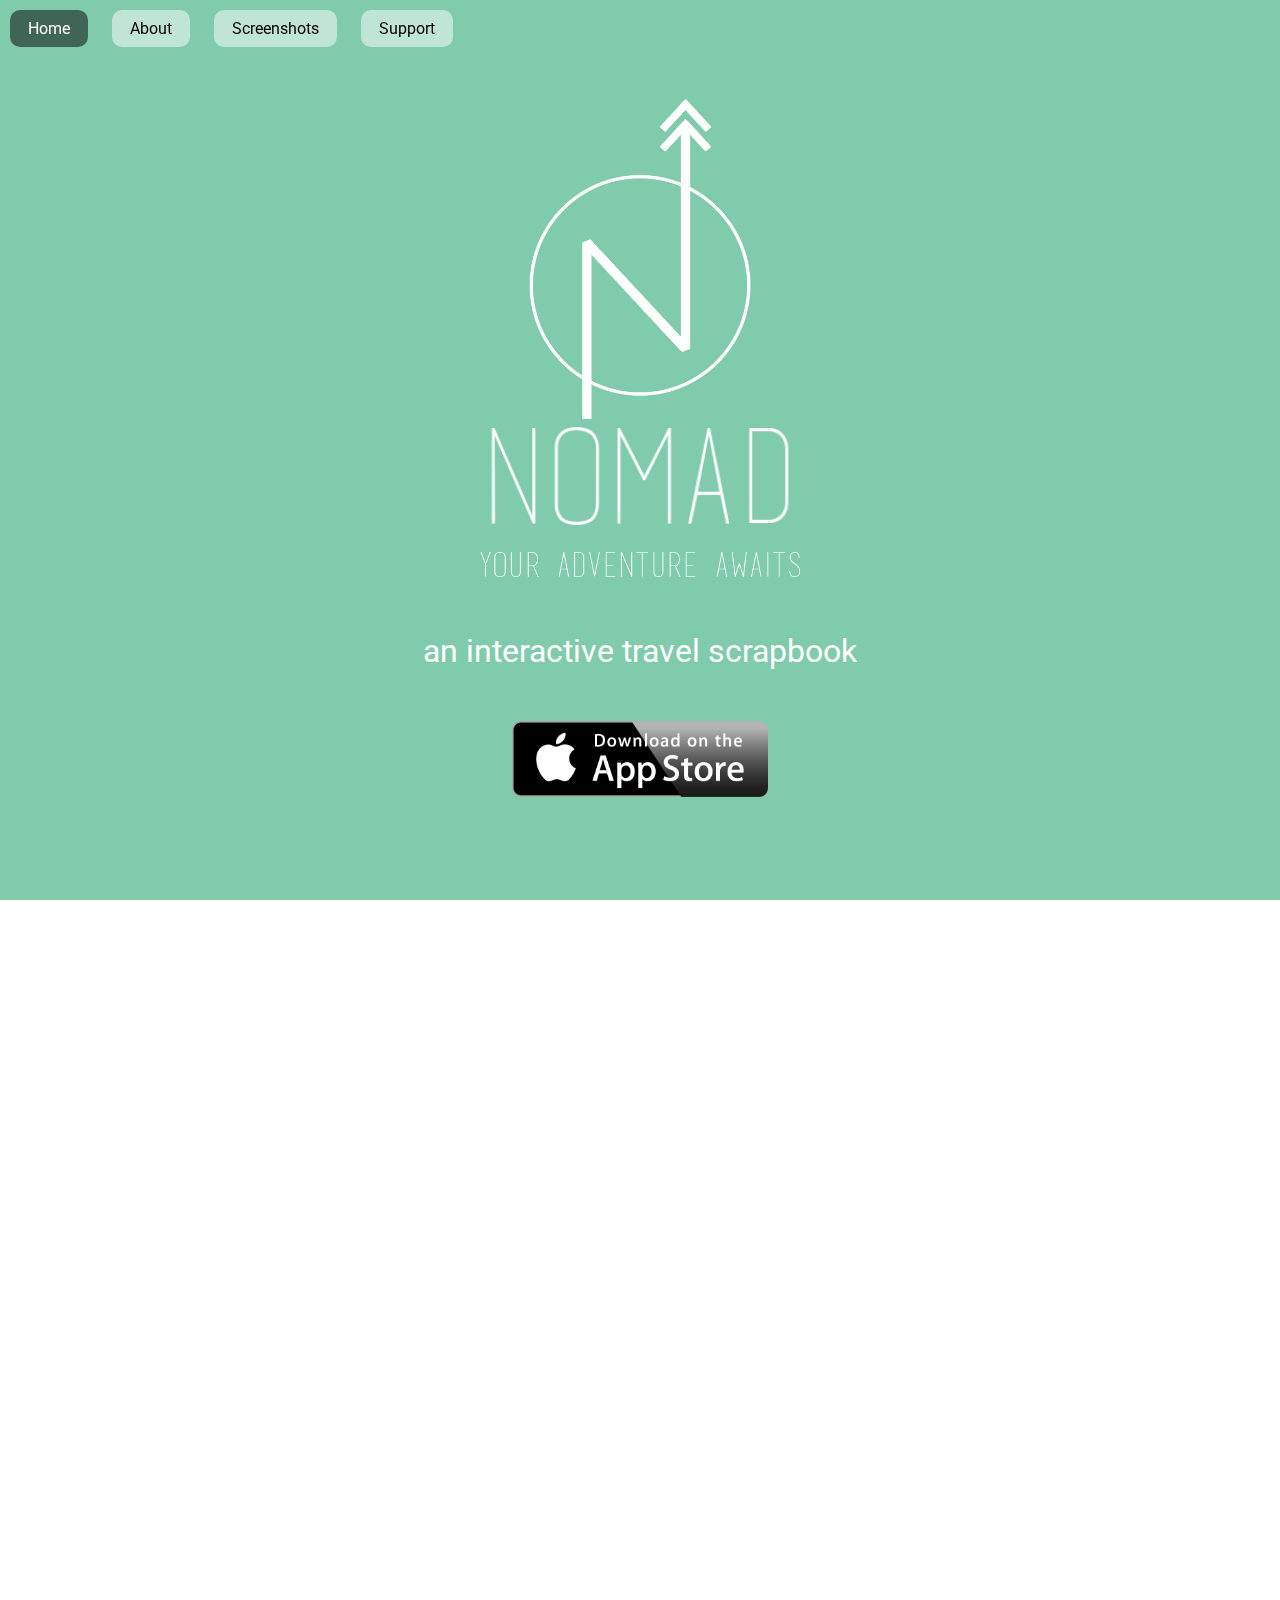
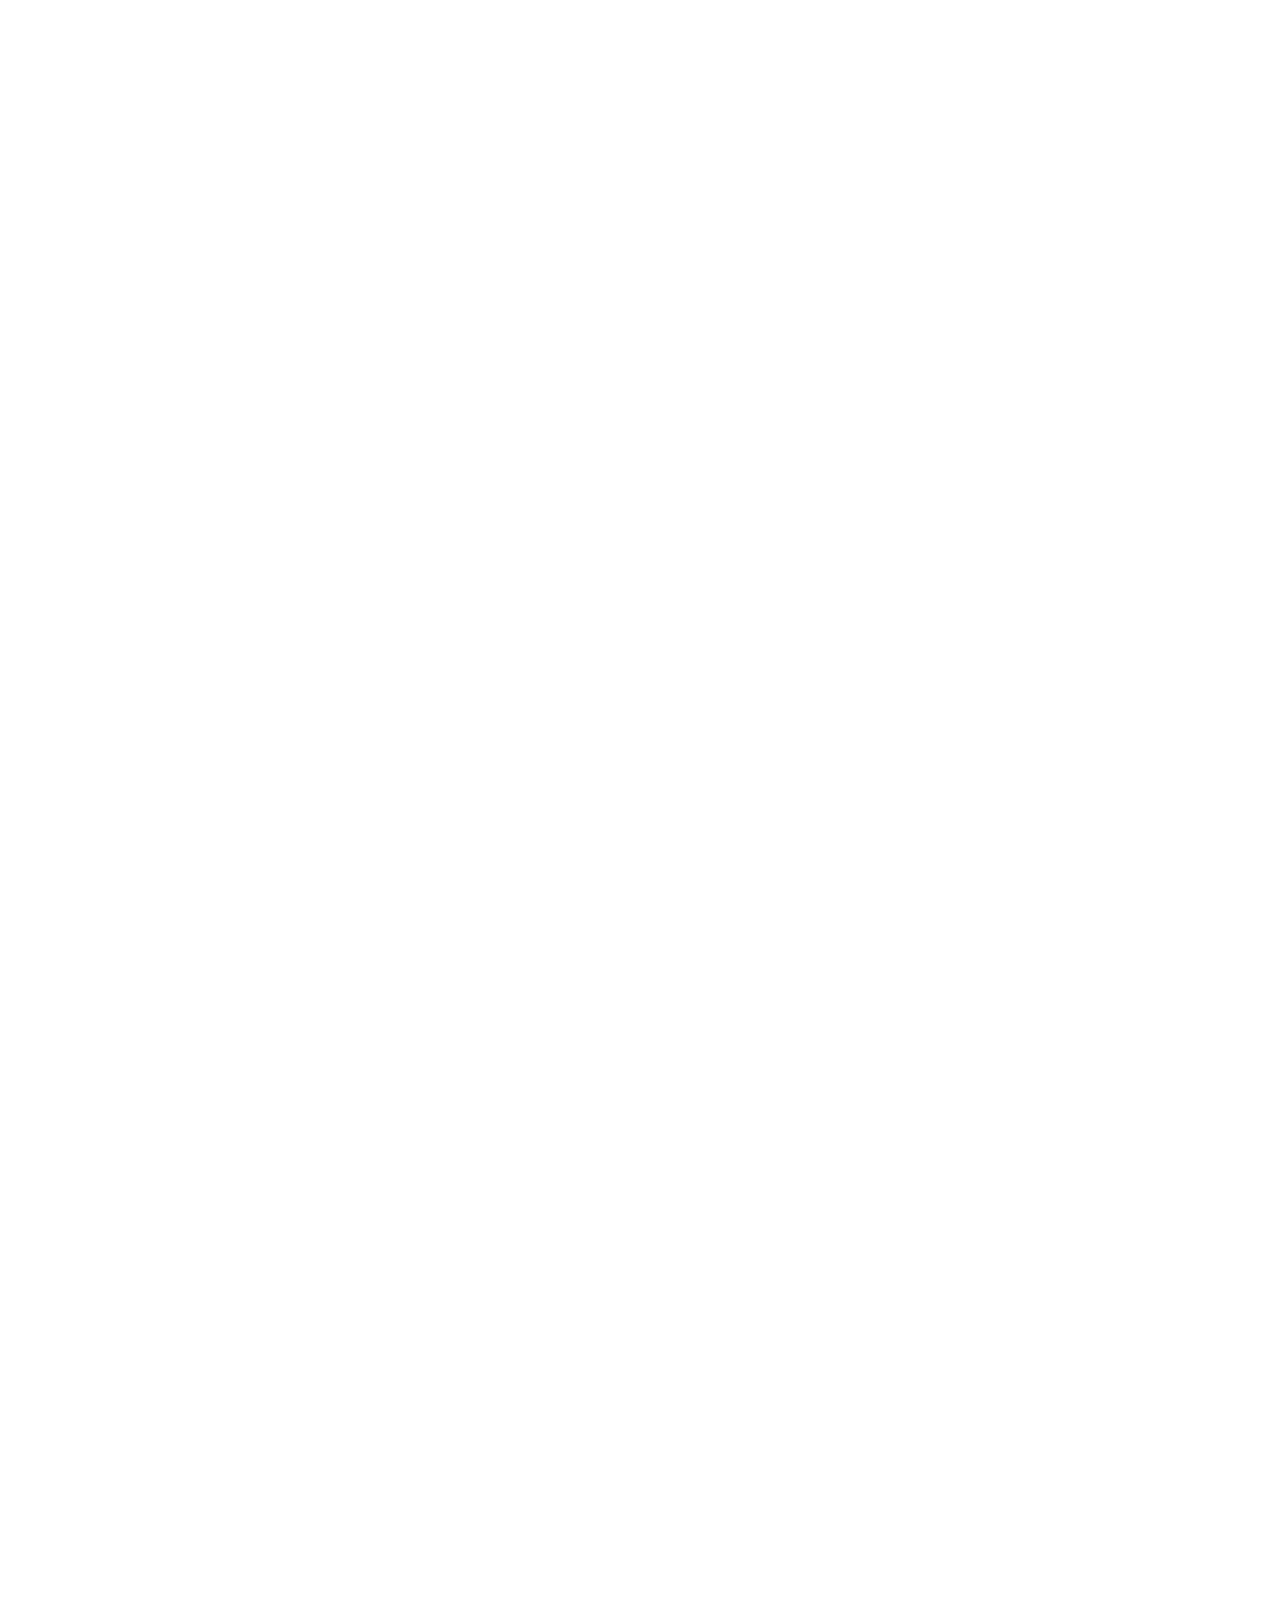
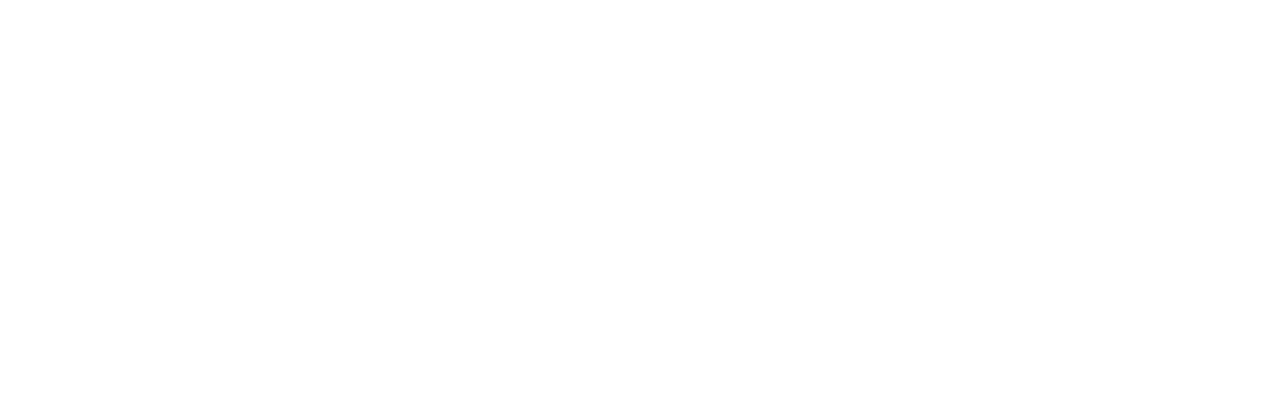
==== commit 71485ef5: "links to app in ios app store" ====
--- a/index.html
+++ b/index.html
@@ -214,7 +214,10 @@
 				<p><img id="logo" src="nomad.png"></p><br>
 				<img id="logo" src="slogan.png">
 				<h2>an interactive travel scrapbook</h2>
-				<img id="app" src="ios-coming-soon.png">
+				<a href="https://appsto.re/us/-Rqfcb.i">
+					<img id="app" src="ios-store.png"> 
+				</a>
+				
 			</div>
 
 			<div class="section" id="section1">
